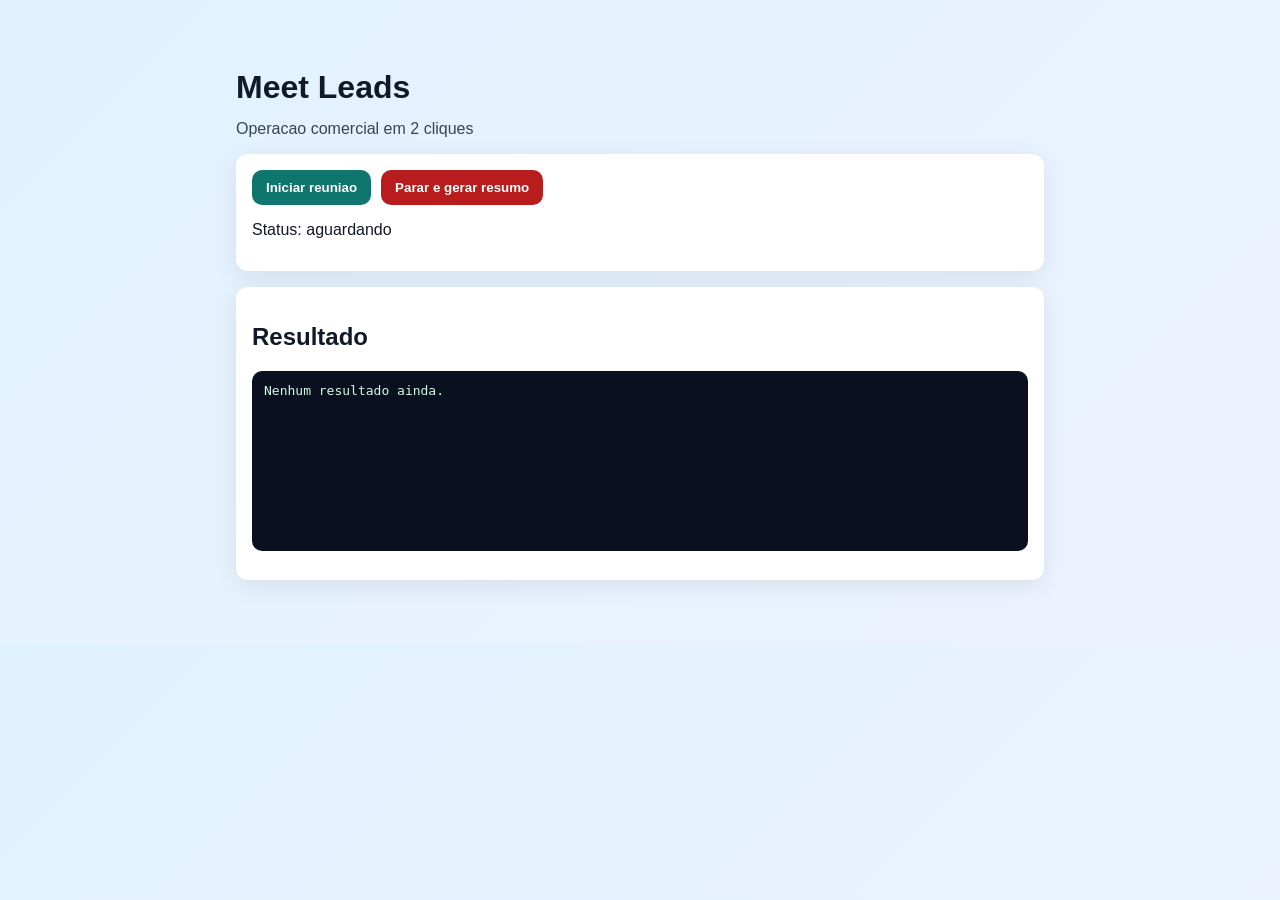
==== product-web/index.html @ 6ea487c6 "MVP: painel web + extensao chrome + docs para GitHub Pages (sem segredos)" ====
﻿<!doctype html>
<html lang="pt-BR">
<head>
  <meta charset="utf-8" />
  <meta name="viewport" content="width=device-width, initial-scale=1" />
  <title>Meet Leads - Painel</title>
  <link rel="stylesheet" href="styles.css" />
</head>
<body>
  <main class="container">
    <h1>Meet Leads</h1>
    <p class="subtitle">Operacao comercial em 2 cliques</p>

    <section class="card">
      <div class="row">
        <button id="startBtn">Iniciar reuniao</button>
        <button id="stopBtn" class="danger">Parar e gerar resumo</button>
      </div>
      <p id="status">Status: aguardando</p>
    </section>

    <section class="card">
      <h2>Resultado</h2>
      <pre id="output">Nenhum resultado ainda.</pre>
    </section>
  </main>

  <script src="app.js"></script>
</body>
</html>
---- product-web/styles.css ----
﻿:root{--bg:#f4f7fb;--card:#fff;--text:#111827;--ok:#0f766e;--danger:#b91c1c}
*{box-sizing:border-box} body{margin:0;background:linear-gradient(135deg,#e0f2fe,#eef2ff);font-family:Segoe UI,Tahoma,sans-serif;color:var(--text)}
.container{max-width:840px;margin:32px auto;padding:16px}
.subtitle{margin-top:-8px;opacity:.8}
.card{background:var(--card);border-radius:12px;padding:16px;margin:16px 0;box-shadow:0 6px 24px rgba(0,0,0,.08)}
.row{display:flex;gap:10px;flex-wrap:wrap}
button{border:none;border-radius:10px;padding:10px 14px;font-weight:600;cursor:pointer;background:var(--ok);color:#fff}
button.danger{background:var(--danger)}
pre{background:#0b1020;color:#d1fae5;padding:12px;border-radius:10px;white-space:pre-wrap;min-height:180px}
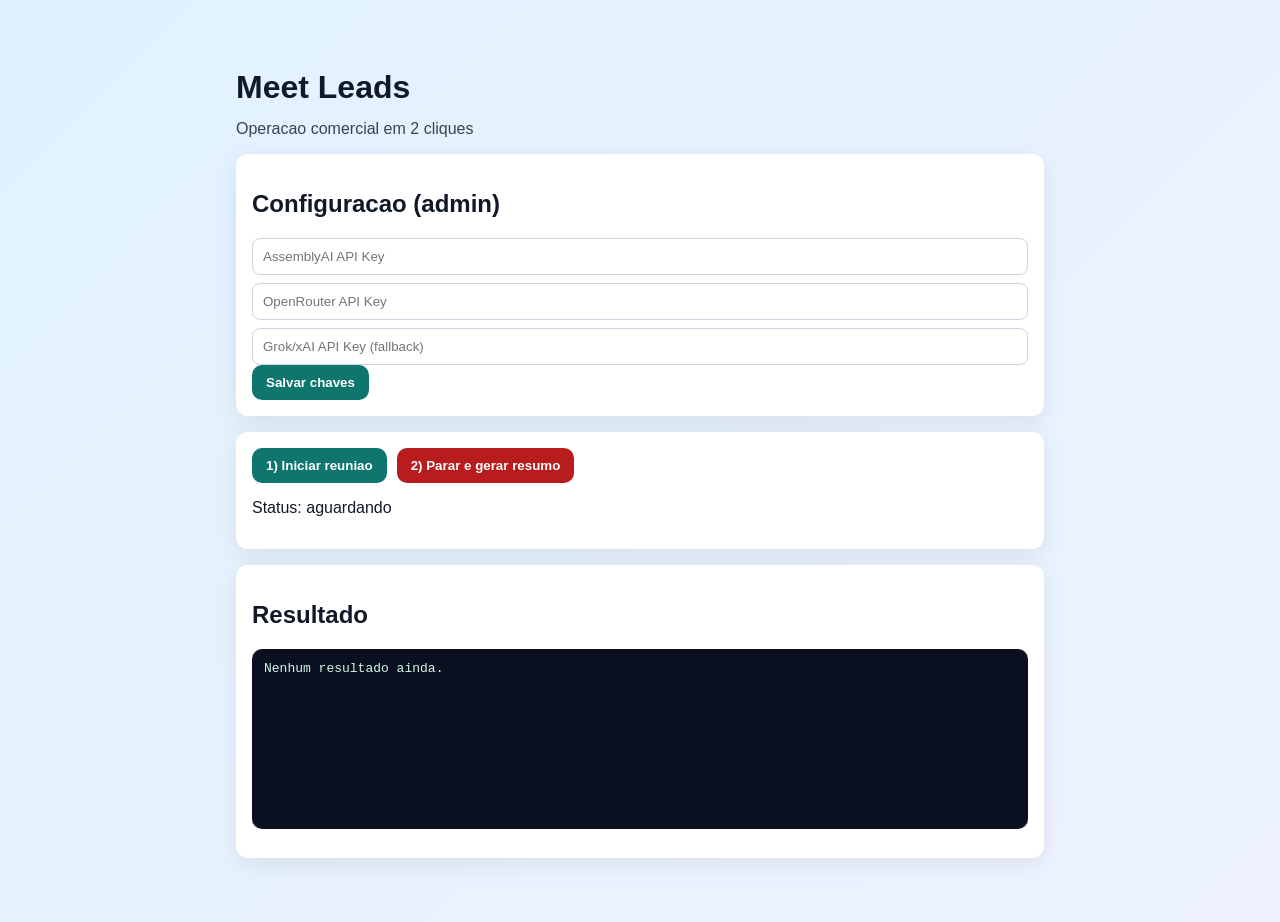
==== commit 3e428d6e: "Feat: pipeline real na extensao (AssemblyAI + OpenRouter/Grok) com chaves no painel" ====
--- a/product-web/index.html
+++ b/product-web/index.html
@@ -12,9 +12,21 @@
     <p class="subtitle">Operacao comercial em 2 cliques</p>
 
     <section class="card">
+      <h2>Configuracao (admin)</h2>
+      <div class="grid">
+        <input id="assemblyKey" type="password" placeholder="AssemblyAI API Key" />
+        <input id="openrouterKey" type="password" placeholder="OpenRouter API Key" />
+        <input id="grokKey" type="password" placeholder="Grok/xAI API Key (fallback)" />
+      </div>
       <div class="row">
-        <button id="startBtn">Iniciar reuniao</button>
-        <button id="stopBtn" class="danger">Parar e gerar resumo</button>
+        <button id="saveKeysBtn">Salvar chaves</button>
+      </div>
+    </section>
+
+    <section class="card">
+      <div class="row">
+        <button id="startBtn">1) Iniciar reuniao</button>
+        <button id="stopBtn" class="danger">2) Parar e gerar resumo</button>
       </div>
       <p id="status">Status: aguardando</p>
     </section>
--- a/product-web/styles.css
+++ b/product-web/styles.css
@@ -4,6 +4,8 @@
 .subtitle{margin-top:-8px;opacity:.8}
 .card{background:var(--card);border-radius:12px;padding:16px;margin:16px 0;box-shadow:0 6px 24px rgba(0,0,0,.08)}
 .row{display:flex;gap:10px;flex-wrap:wrap}
+.grid{display:grid;gap:8px}
+input{width:100%;padding:10px;border:1px solid #cbd5e1;border-radius:8px}
 button{border:none;border-radius:10px;padding:10px 14px;font-weight:600;cursor:pointer;background:var(--ok);color:#fff}
 button.danger{background:var(--danger)}
 pre{background:#0b1020;color:#d1fae5;padding:12px;border-radius:10px;white-space:pre-wrap;min-height:180px}
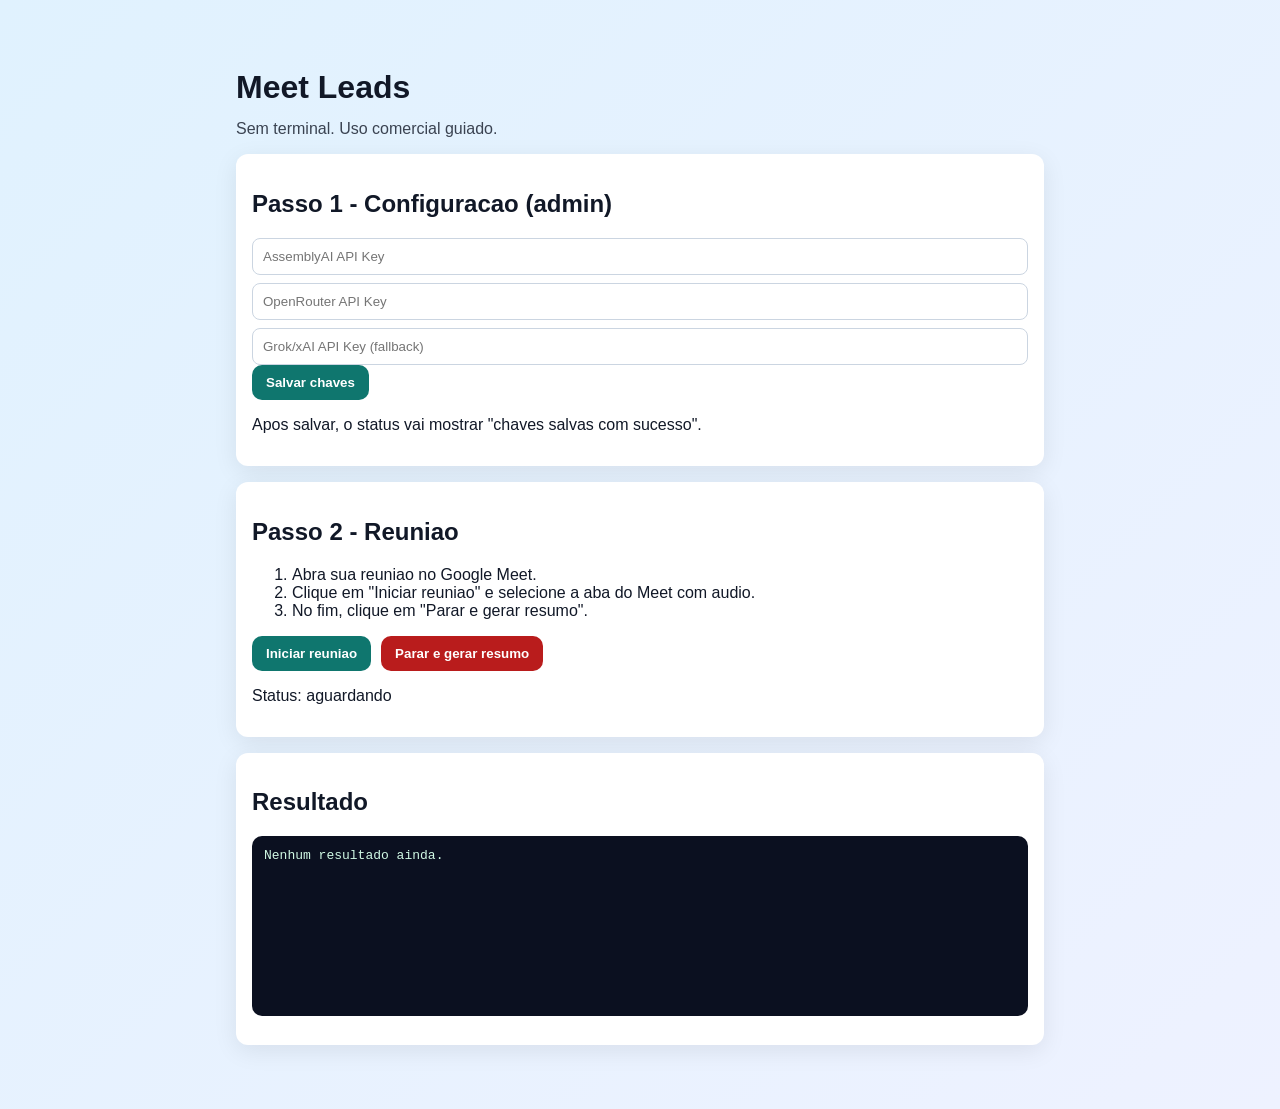
==== commit 8e0aff84: "UX + Edge fix: captura via seletor de aba/audio, status claro e confirmacao de chaves" ====
--- a/product-web/index.html
+++ b/product-web/index.html
@@ -9,10 +9,10 @@
 <body>
   <main class="container">
     <h1>Meet Leads</h1>
-    <p class="subtitle">Operacao comercial em 2 cliques</p>
+    <p class="subtitle">Sem terminal. Uso comercial guiado.</p>
 
     <section class="card">
-      <h2>Configuracao (admin)</h2>
+      <h2>Passo 1 - Configuracao (admin)</h2>
       <div class="grid">
         <input id="assemblyKey" type="password" placeholder="AssemblyAI API Key" />
         <input id="openrouterKey" type="password" placeholder="OpenRouter API Key" />
@@ -21,12 +21,19 @@
       <div class="row">
         <button id="saveKeysBtn">Salvar chaves</button>
       </div>
+      <p class="hint">Apos salvar, o status vai mostrar "chaves salvas com sucesso".</p>
     </section>
 
     <section class="card">
+      <h2>Passo 2 - Reuniao</h2>
+      <ol>
+        <li>Abra sua reuniao no Google Meet.</li>
+        <li>Clique em "Iniciar reuniao" e selecione a aba do Meet com audio.</li>
+        <li>No fim, clique em "Parar e gerar resumo".</li>
+      </ol>
       <div class="row">
-        <button id="startBtn">1) Iniciar reuniao</button>
-        <button id="stopBtn" class="danger">2) Parar e gerar resumo</button>
+        <button id="startBtn">Iniciar reuniao</button>
+        <button id="stopBtn" class="danger">Parar e gerar resumo</button>
       </div>
       <p id="status">Status: aguardando</p>
     </section>
@@ -36,7 +43,6 @@
       <pre id="output">Nenhum resultado ainda.</pre>
     </section>
   </main>
-
   <script src="app.js"></script>
 </body>
 </html>
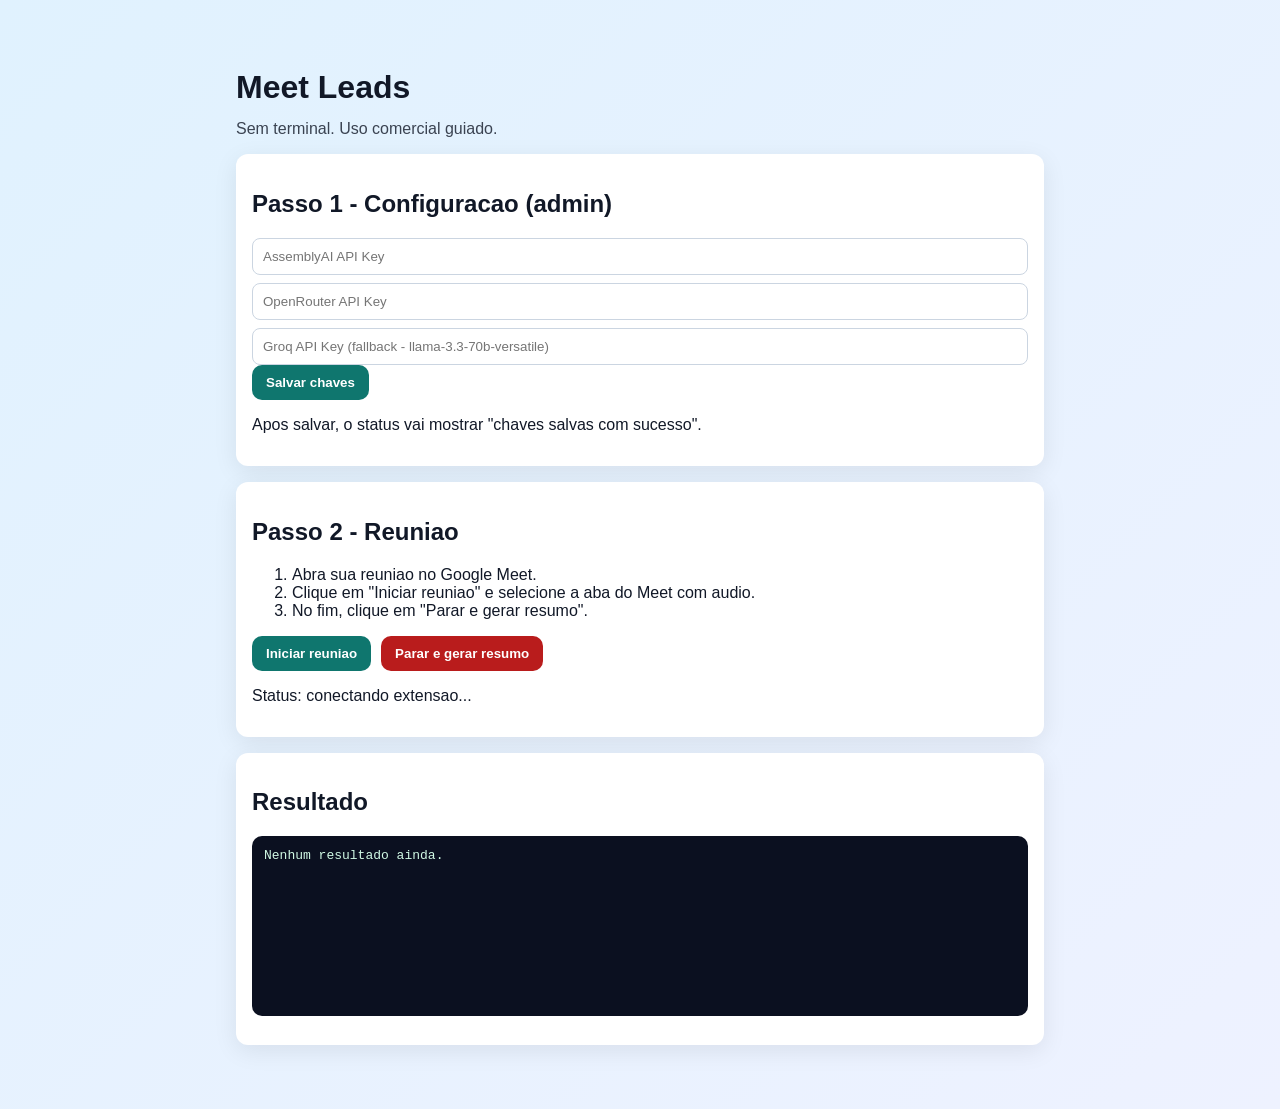
==== commit f6524acb: "Switch fallback to Groq (llama-3.3-70b-versatile) and update UI key field" ====
--- a/product-web/index.html
+++ b/product-web/index.html
@@ -16,7 +16,7 @@
       <div class="grid">
         <input id="assemblyKey" type="password" placeholder="AssemblyAI API Key" />
         <input id="openrouterKey" type="password" placeholder="OpenRouter API Key" />
-        <input id="grokKey" type="password" placeholder="Grok/xAI API Key (fallback)" />
+        <input id="groqKey" type="password" placeholder="Groq API Key (fallback - llama-3.3-70b-versatile)" />
       </div>
       <div class="row">
         <button id="saveKeysBtn">Salvar chaves</button>
@@ -46,3 +46,4 @@
   <script src="app.js"></script>
 </body>
 </html>
+
